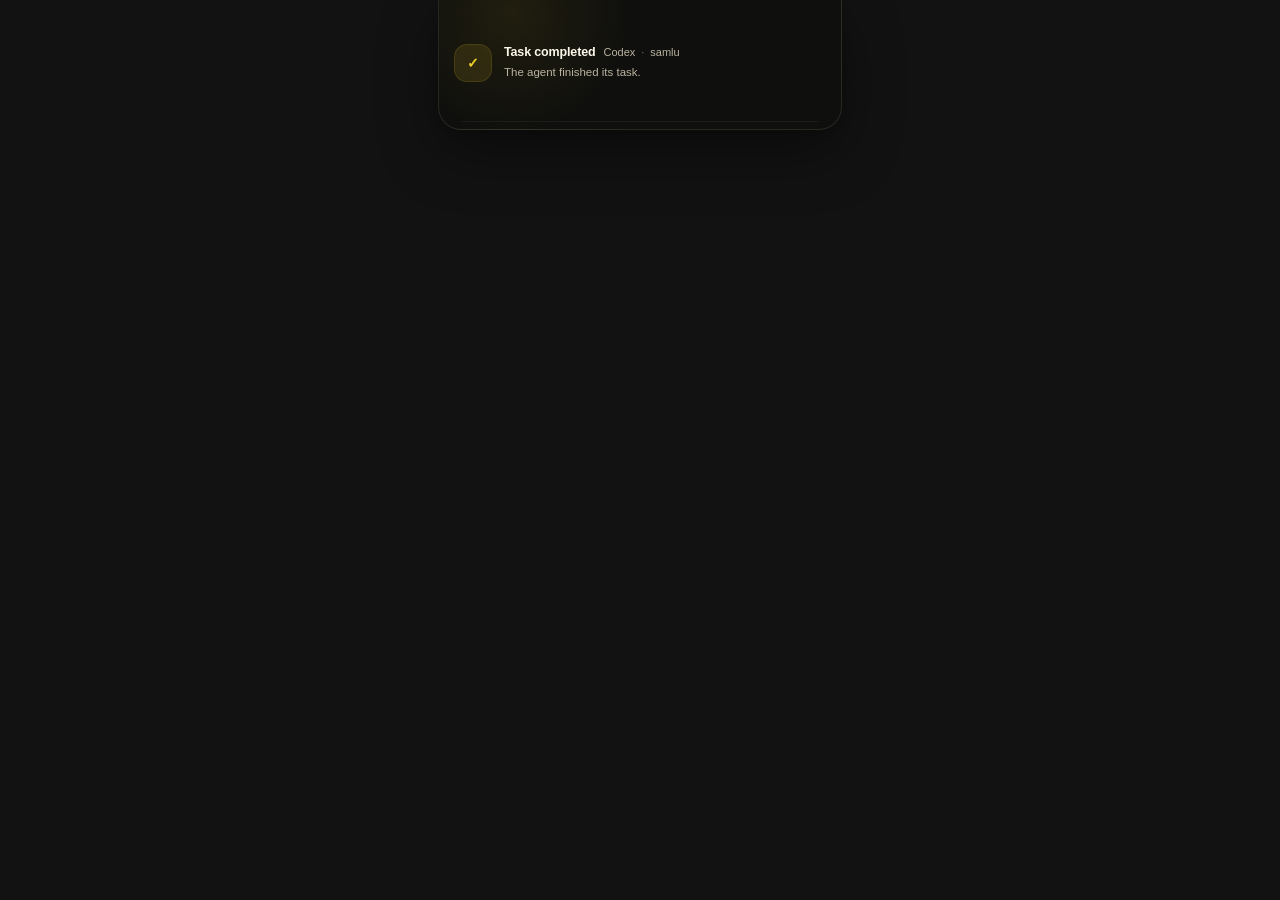
==== public/agent-island/island.html @ c69febaf "Samlu v1 for macOS: voice, launcher, agent presence, and release pipeline Builds out the three surfa" ====
<!doctype html>
<html lang="en">
  <head>
    <meta charset="UTF-8" />
    <meta name="viewport" content="width=device-width, initial-scale=1.0" />
    <meta name="color-scheme" content="dark" />
    <title>Samlu Agent Update</title>
    <link rel="stylesheet" href="../presence.css" />
    <link rel="stylesheet" href="./island.css" />
  </head>
  <body>
    <!-- The stage owns the arrive/leave animation; the island itself owns the
         drag offset, so a gesture never fights an animation for `transform`. -->
    <div class="island-stage" id="stage" data-motion="surface">
      <main class="island" id="island" data-kind="completed" data-notch="false" aria-live="polite">
        <div class="camera-bridge" aria-hidden="true">
          <span class="camera-dot"></span>
        </div>
        <section class="notification" id="notification">
          <div class="agent-mark" aria-hidden="true">
            <span class="completed-symbol">✓</span>
            <span class="input-symbol">···</span>
            <span class="turn-symbol">↗</span>
          </div>
          <div class="notification-copy">
            <div class="meta">
              <strong id="title">Task completed</strong>
              <span id="agent">Codex</span>
              <span class="separator" aria-hidden="true">·</span>
              <span id="project">samlu</span>
            </div>
            <p id="summary">The agent finished its task.</p>
          </div>
          <div class="notification-actions">
            <button id="dismiss" class="icon-button" type="button" aria-label="Dismiss">×</button>
            <button id="open" class="open-button" type="button">View</button>
          </div>
        </section>
        <div class="timeout-track" id="timeout-track" aria-hidden="true"></div>
        <div class="grabber" aria-hidden="true"></div>
      </main>
    </div>
    <script src="./island.js"></script>
  </body>
</html>
---- public/presence.css ----
:root {
  color-scheme: light dark;
  --samlu-font: -apple-system, BlinkMacSystemFont, "SF Pro Text", "Helvetica Neue", sans-serif;
  --samlu-mono: "SFMono-Regular", "SF Mono", Menlo, Monaco, monospace;

  --canvas: #f5f2e8;
  --canvas-deep: #ebe6d7;
  --surface: rgba(255, 253, 246, 0.78);
  --surface-raised: rgba(255, 254, 249, 0.94);
  --surface-solid: #fffdf7;
  --surface-muted: rgba(68, 57, 12, 0.055);
  --sidebar: rgba(239, 234, 218, 0.82);

  --ink: #29250f;
  --ink-secondary: #676044;
  /* Darkened from #8a8265: this lands on small (<=12px) labels and hints,
   * where the old value sat at ~3.4:1 against --canvas. Now ~4.6:1. */
  --ink-muted: #736d55;
  --ink-on-accent: #2b2505;

  --brand: #efd01d;
  --brand-hover: #dfbe09;
  --brand-pressed: #c9a900;
  --brand-soft: rgba(239, 208, 29, 0.18);
  --brand-faint: rgba(239, 208, 29, 0.09);
  --brand-ink: #44390c;

  --line: rgba(68, 57, 12, 0.11);
  --line-strong: rgba(68, 57, 12, 0.19);
  --line-highlight: rgba(255, 255, 255, 0.72);

  --success: #397454;
  --success-soft: rgba(57, 116, 84, 0.12);
  --warning: #9a621b;
  --warning-soft: rgba(154, 98, 27, 0.12);
  --danger: #a94339;
  --danger-soft: rgba(169, 67, 57, 0.12);

  --shadow-float:
    0 1px 0 rgba(255, 255, 255, 0.72) inset,
    0 18px 56px rgba(61, 48, 4, 0.18),
    0 4px 14px rgba(61, 48, 4, 0.08);
  --shadow-panel: 0 16px 42px rgba(61, 48, 4, 0.1);
  --focus-ring: 0 0 0 3px rgba(239, 208, 29, 0.3);

  --radius-xs: 6px;
  --radius-sm: 9px;
  --radius-md: 13px;
  --radius-lg: 18px;
  --radius-float: 22px;

  --ease-out: cubic-bezier(0.16, 1, 0.3, 1);
  --ease-standard: cubic-bezier(0.2, 0, 0, 1);
  /* Exits mirror entrances: --ease-in is --ease-out's inverse control points,
   * so a surface retraces the path it arrived on. */
  --ease-in: cubic-bezier(0.7, 0, 0.84, 0);
  --duration-instant: 90ms;
  --duration-fast: 150ms;
  --duration-state: 220ms;
  /* Leaving is quicker than arriving — you have already read the thing. */
  --duration-exit: 160ms;
}

.samlu-mark-brand {
  fill: #efd01d;
}

.samlu-mark-ink {
  fill: #44390c;
}

/* The dark palette is written twice on purpose: once for the explicit
 * "Dark" preference and once for "System". Plain CSS cannot alias a
 * declaration block across a media query, and there is no build step here,
 * so the two lists below MUST be edited together. The only token that is
 * deliberately absent from the media copy is --ink-on-accent, which holds the
 * same value in both themes. */
:root[data-theme="dark"] {
  color-scheme: dark;
  --canvas: #15140f;
  --canvas-deep: #0e0d0a;
  --surface: rgba(37, 35, 26, 0.82);
  --surface-raised: rgba(43, 41, 31, 0.94);
  --surface-solid: #28261d;
  --surface-muted: rgba(255, 248, 219, 0.055);
  --sidebar: rgba(28, 27, 20, 0.88);

  --ink: #f7f2df;
  --ink-secondary: #c2baa0;
  --ink-muted: #918a73;
  --ink-on-accent: #2b2505;

  --brand: #f1d326;
  --brand-hover: #f6da36;
  --brand-pressed: #d9ba12;
  --brand-soft: rgba(241, 211, 38, 0.17);
  --brand-faint: rgba(241, 211, 38, 0.085);
  --brand-ink: #f1d326;

  --line: rgba(255, 248, 219, 0.09);
  --line-strong: rgba(255, 248, 219, 0.16);
  --line-highlight: rgba(255, 255, 255, 0.09);

  --success: #75b38e;
  --success-soft: rgba(117, 179, 142, 0.13);
  --warning: #d5a45f;
  --warning-soft: rgba(213, 164, 95, 0.13);
  --danger: #df8178;
  --danger-soft: rgba(223, 129, 120, 0.13);

  --shadow-float:
    0 1px 0 rgba(255, 255, 255, 0.08) inset,
    0 22px 64px rgba(0, 0, 0, 0.42),
    0 5px 18px rgba(0, 0, 0, 0.24);
  --shadow-panel: 0 18px 48px rgba(0, 0, 0, 0.24);
  --focus-ring: 0 0 0 3px rgba(241, 211, 38, 0.24);
}

:root[data-theme="dark"] .samlu-mark-ink {
  fill: #f7f2df;
}

@media (prefers-color-scheme: dark) {
  :root:not([data-theme="light"]) {
    color-scheme: dark;
    --canvas: #15140f;
    --canvas-deep: #0e0d0a;
    --surface: rgba(37, 35, 26, 0.82);
    --surface-raised: rgba(43, 41, 31, 0.94);
    --surface-solid: #28261d;
    --surface-muted: rgba(255, 248, 219, 0.055);
    --sidebar: rgba(28, 27, 20, 0.88);
    --ink: #f7f2df;
    --ink-secondary: #c2baa0;
    --ink-muted: #918a73;
    --brand: #f1d326;
    --brand-hover: #f6da36;
    --brand-pressed: #d9ba12;
    --brand-soft: rgba(241, 211, 38, 0.17);
    --brand-faint: rgba(241, 211, 38, 0.085);
    --brand-ink: #f1d326;
    --line: rgba(255, 248, 219, 0.09);
    --line-strong: rgba(255, 248, 219, 0.16);
    --line-highlight: rgba(255, 255, 255, 0.09);
    --success: #75b38e;
    --success-soft: rgba(117, 179, 142, 0.13);
    --warning: #d5a45f;
    --warning-soft: rgba(213, 164, 95, 0.13);
    --danger: #df8178;
    --danger-soft: rgba(223, 129, 120, 0.13);
    --shadow-float:
      0 1px 0 rgba(255, 255, 255, 0.08) inset,
      0 22px 64px rgba(0, 0, 0, 0.42),
      0 5px 18px rgba(0, 0, 0, 0.24);
    --shadow-panel: 0 18px 48px rgba(0, 0, 0, 0.24);
    --focus-ring: 0 0 0 3px rgba(241, 211, 38, 0.24);
  }

  :root:not([data-theme="light"]) .samlu-mark-ink {
    fill: #f7f2df;
  }
}

* {
  box-sizing: border-box;
}

button,
input,
select,
textarea {
  font: inherit;
}

button {
  color: inherit;
}

:focus-visible {
  outline: none;
  box-shadow: var(--focus-ring);
}

/* Shared entrance/exit for every floating surface. Surfaces tag the element
 * that owns the transition with data-motion="surface" and their own CSS
 * defines how it arrives; setting data-leaving="true" plays the exit. Keeping
 * the contract here means the reduced-motion substitution below is written
 * once instead of per window. */
@keyframes samlu-fade-in {
  from { opacity: 0; }
  to { opacity: 1; }
}

@keyframes samlu-fade-out {
  from { opacity: 1; }
  to { opacity: 0; }
}

@media (prefers-reduced-motion: reduce) {
  *,
  *::before,
  *::after {
    scroll-behavior: auto !important;
    animation-duration: 0.01ms !important;
    animation-iteration-count: 1 !important;
    transition-duration: 0.01ms !important;
  }

  /* Reduced motion means gentler, not absent. Surfaces still arrive and
   * leave — as a plain opacity cross-fade with no travel, scale, or looping
   * motion — so they read as entering and exiting rather than blinking in and
   * out of existence. */
  [data-motion="surface"] {
    animation: samlu-fade-in var(--duration-fast) linear both !important;
  }

  [data-motion="surface"][data-leaving="true"] {
    animation: samlu-fade-out var(--duration-exit) linear both !important;
  }
}

@media (prefers-reduced-transparency: reduce) {
  :root {
    --surface: var(--surface-solid);
    --sidebar: var(--surface-solid);
  }
}
---- public/agent-island/island.css ----
:root,
:root[data-theme="light"],
:root[data-theme="dark"] {
  color-scheme: dark;
  --island: rgba(16, 16, 14, 0.97);
  --island-raised: rgba(255, 255, 255, 0.075);
  --island-line: rgba(255, 248, 219, 0.1);
  --island-ink: #fbf7e9;
  --island-secondary: #b9b39f;
  --island-muted: #777363;
  --island-brand: #f1d326;
}

html,
body {
  width: 100%;
  height: 100%;
  margin: 0;
  overflow: hidden;
  background: transparent;
  font-family: var(--samlu-font);
  -webkit-font-smoothing: antialiased;
}

body {
  padding: 0 8px 8px;
}

button {
  border: 0;
  cursor: pointer;
}

/* Arrives out of the top edge and leaves the same way (never sideways, never
 * a plain fade) so the notch stays the place updates come from. */
.island-stage {
  transform-origin: 50% 0;
  animation: descend 180ms var(--ease-out) both;
}

.island-stage[data-leaving="true"] {
  animation: ascend var(--duration-exit) var(--ease-in) both;
}

.island {
  position: relative;
  width: 100%;
  max-width: 404px;
  height: 130px;
  margin: 0 auto;
  color: var(--island-ink);
  background:
    radial-gradient(circle at 18% 10%, rgba(241, 211, 38, 0.08), transparent 34%),
    var(--island);
  border: 1px solid var(--island-line);
  border-top: 0;
  border-radius: 0 0 23px 23px;
  box-shadow:
    0 22px 58px rgba(0, 0, 0, 0.38),
    0 4px 14px rgba(0, 0, 0, 0.2);
  backdrop-filter: blur(28px) saturate(1.18);
  -webkit-backdrop-filter: blur(28px) saturate(1.18);
  cursor: grab;
  /* Owned by the drag gesture only — the stage above owns animation, so the
   * two never contend for this property. */
  transform: translateY(var(--drag-y, 0px));
}

.island[data-dragging="true"] {
  cursor: grabbing;
}

/* Faint handle at the lower edge: the only affordance saying "this can be
 * thrown back up". Fades in with the actions on hover. */
.grabber {
  position: absolute;
  bottom: 4px;
  left: 50%;
  width: 34px;
  height: 3px;
  border-radius: 999px;
  background: rgba(255, 255, 255, 0.16);
  opacity: 0;
  transform: translateX(-50%);
  transition: opacity var(--duration-fast) ease;
}

.island:hover .grabber,
.island[data-dragging="true"] .grabber {
  opacity: 1;
}

/* Only drawn on displays that actually have a camera housing to hang from.
 * Centered on an external monitor it would just be an unexplained black tab. */
.camera-bridge {
  position: absolute;
  top: 0;
  left: 50%;
  display: none;
  width: 154px;
  height: 12px;
  border-radius: 0 0 9px 9px;
  background: #050505;
  transform: translateX(-50%);
}

.island[data-notch="true"] .camera-bridge {
  display: block;
}

.camera-dot {
  position: absolute;
  top: 3px;
  left: 50%;
  width: 5px;
  height: 5px;
  border-radius: 50%;
  background: #0f1414;
  box-shadow: 0 0 0 1px #121919, 0 0 4px rgba(33, 61, 61, 0.55) inset;
  transform: translateX(-50%);
}

.notification {
  height: 126px;
  display: grid;
  grid-template-columns: 38px minmax(0, 1fr) auto;
  align-items: center;
  gap: 12px;
  padding: 15px;
  transition:
    opacity 110ms ease,
    transform 110ms var(--ease-in);
}

/* Only the camera bridge needs the extra top clearance. */
.island[data-notch="true"] .notification {
  padding-top: 21px;
}

/* A second update arriving while the island is still on screen swaps its
 * contents in place. Replaying the descend would mean re-entering something
 * that never left. */
.notification[data-swapping="true"] {
  opacity: 0;
  transform: translateY(-4px);
}

.agent-mark {
  width: 38px;
  height: 38px;
  display: grid;
  place-items: center;
  border: 1px solid rgba(241, 211, 38, 0.12);
  border-radius: 13px;
  color: var(--island-brand);
  background: rgba(241, 211, 38, 0.11);
  font-size: 14px;
  font-weight: 750;
}

.input-symbol,
.turn-symbol {
  display: none;
}

.island[data-kind="needs_input"] .completed-symbol,
.island[data-kind="turn_finished"] .completed-symbol {
  display: none;
}

.island[data-kind="needs_input"] .input-symbol,
.island[data-kind="turn_finished"] .turn-symbol {
  display: inline;
}

.island[data-kind="needs_input"] .agent-mark {
  color: #f0b66e;
  background: rgba(240, 182, 110, 0.12);
  border-color: rgba(240, 182, 110, 0.14);
}

.notification-copy {
  min-width: 0;
}

.meta {
  display: flex;
  align-items: baseline;
  gap: 6px;
  min-width: 0;
}

.meta strong {
  margin-right: 2px;
  font-size: 12.5px;
  font-weight: 650;
  letter-spacing: -0.012em;
  white-space: nowrap;
}

.meta span {
  overflow: hidden;
  color: var(--island-secondary);
  font-size: 11px;
  text-overflow: ellipsis;
  white-space: nowrap;
}

.meta .separator {
  flex: 0 0 auto;
  color: var(--island-muted);
}

.notification-copy p {
  display: -webkit-box;
  max-width: 265px;
  margin: 5px 0 0;
  overflow: hidden;
  color: var(--island-secondary);
  font-size: 11.5px;
  line-height: 1.4;
  -webkit-box-orient: vertical;
  -webkit-line-clamp: 2;
}

.notification-actions {
  display: flex;
  align-items: center;
  gap: 5px;
  opacity: 0;
  transform: translateX(3px);
  transition:
    opacity var(--duration-fast) ease,
    transform var(--duration-fast) var(--ease-out);
}

.island:hover .notification-actions,
.island:focus-within .notification-actions,
.island[data-kind="needs_input"] .notification-actions {
  opacity: 1;
  transform: translateX(0);
}

.icon-button,
.open-button {
  height: 28px;
  border-radius: 9px;
  color: var(--island-secondary);
  background: var(--island-raised);
  font-size: 11.5px;
  font-weight: 600;
  transition:
    background var(--duration-fast) ease,
    color var(--duration-fast) ease,
    transform var(--duration-instant) ease;
}

.icon-button {
  width: 28px;
  font-size: 18px;
  font-weight: 300;
}

.open-button {
  padding: 0 10px;
  color: #2b2505;
  background: var(--island-brand);
}

.icon-button:active,
.open-button:active {
  transform: scale(0.96);
}

.timeout-track {
  position: absolute;
  right: 22px;
  bottom: 7px;
  left: 22px;
  height: 1px;
  overflow: hidden;
  border-radius: 1px;
  background: rgba(255, 255, 255, 0.05);
}

.timeout-track::after {
  content: "";
  display: block;
  width: 100%;
  height: 100%;
  background: rgba(241, 211, 38, 0.42);
  transform-origin: left;
  animation: timeout var(--timeout, 7s) linear both;
  animation-play-state: var(--timeout-play-state, running);
}

.island[data-persistent="true"] .timeout-track {
  display: none;
}

@keyframes descend {
  from {
    opacity: 0;
    transform: translateY(-8px) scale(0.985);
  }
  to {
    opacity: 1;
    transform: translateY(0) scale(1);
  }
}

/* Retraces descend rather than fading out where it stands. */
@keyframes ascend {
  from {
    opacity: 1;
    transform: translateY(0) scale(1);
  }
  to {
    opacity: 0;
    transform: translateY(-14px) scale(0.985);
  }
}

@keyframes timeout {
  to { transform: scaleX(0); }
}

@media (prefers-reduced-transparency: reduce) {
  .island {
    background: #10100e;
    backdrop-filter: none;
    -webkit-backdrop-filter: none;
  }
}

@media (hover: hover) and (pointer: fine) {
  .icon-button:hover {
    color: var(--island-ink);
    background: rgba(255, 255, 255, 0.11);
  }

  .open-button:hover {
    background: #f7db37;
  }
}
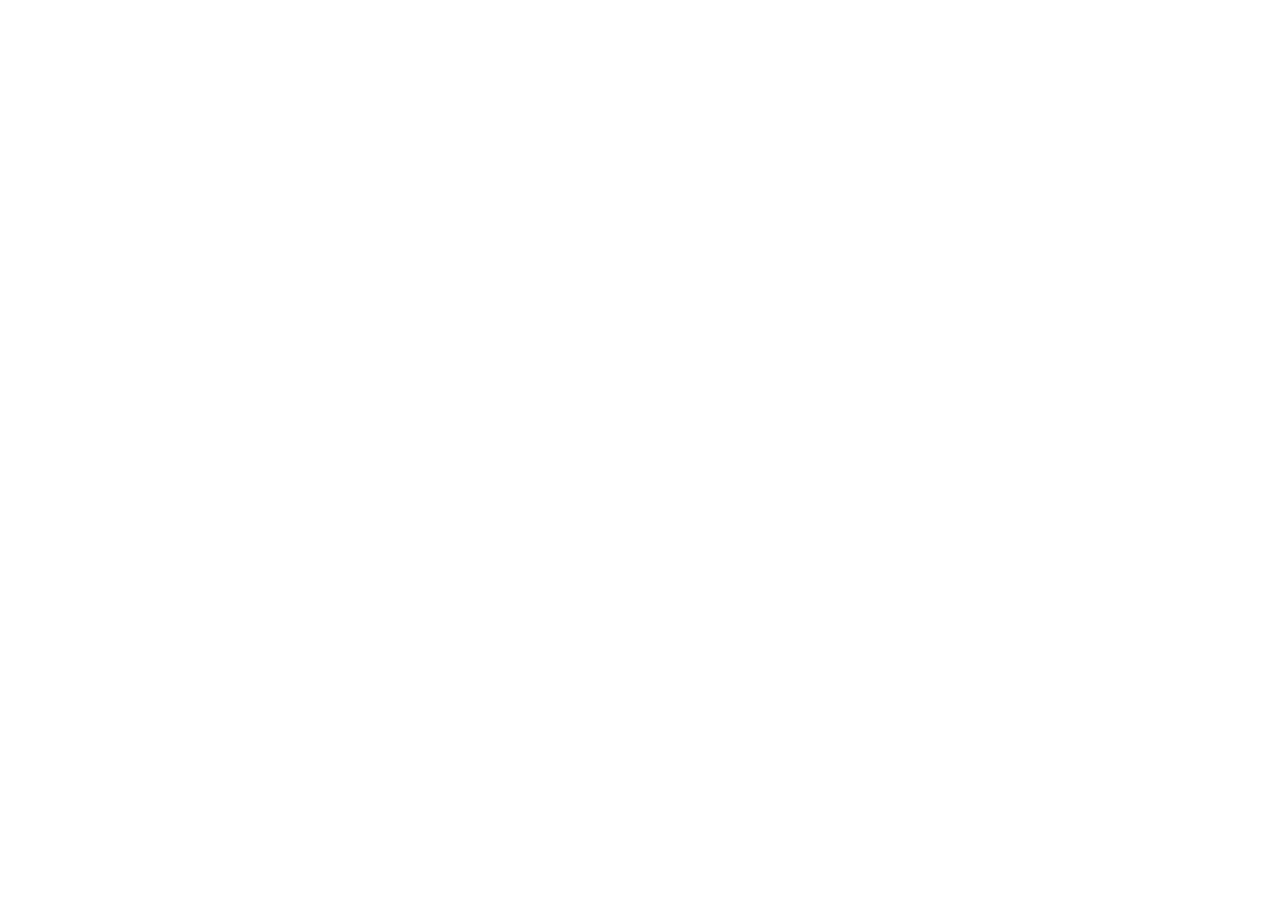
==== commit 9e7cc372: "island: Bloom and Buddy styles, light and dark The Samlu Island gets two playful styles, chosen in S" ====
--- a/public/agent-island/island.html
+++ b/public/agent-island/island.html
@@ -3,27 +3,78 @@
   <head>
     <meta charset="UTF-8" />
     <meta name="viewport" content="width=device-width, initial-scale=1.0" />
-    <meta name="color-scheme" content="dark" />
+    <meta name="color-scheme" content="light dark" />
     <title>Samlu Agent Update</title>
     <link rel="stylesheet" href="../presence.css" />
     <link rel="stylesheet" href="./island.css" />
   </head>
   <body>
     <!-- The stage owns the arrive/leave animation; the island itself owns the
-         drag offset, so a gesture never fights an animation for `transform`. -->
-    <div class="island-stage" id="stage" data-motion="surface">
-      <main class="island" id="island" data-kind="completed" data-notch="false" aria-live="polite">
+         drag offset, so a gesture never fights an animation for `transform`.
+         The body is a separate layer so Bloom can grow it out of the notch
+         without stretching the text. -->
+    <div class="island-stage" id="stage">
+      <main
+        class="island"
+        id="island"
+        data-kind="completed"
+        data-style="bloom"
+        data-notch="false"
+        aria-live="polite"
+      >
+        <div class="island-body" id="island-body" aria-hidden="true"></div>
         <div class="camera-bridge" aria-hidden="true">
           <span class="camera-dot"></span>
         </div>
         <section class="notification" id="notification">
-          <div class="agent-mark" aria-hidden="true">
-            <span class="completed-symbol">✓</span>
-            <span class="input-symbol">···</span>
-            <span class="turn-symbol">↗</span>
+          <div class="agent-slot" id="agent-slot">
+            <!-- Bloom: a glyph tile that pops, with confetti on completion. -->
+            <div class="burst" id="burst" aria-hidden="true">
+              <span class="confetti square"></span><span class="confetti quarter"></span>
+              <span class="confetti dot"></span><span class="confetti square"></span>
+              <span class="confetti quarter"></span><span class="confetti dot"></span>
+              <span class="confetti square"></span><span class="confetti quarter"></span>
+              <span class="confetti dot"></span><span class="confetti square"></span>
+            </div>
+            <div class="agent-mark" id="glyph" aria-hidden="true">
+              <svg class="glyph glyph-check" width="20" height="20" viewBox="0 0 20 20">
+                <path id="check-path" d="M5 10.5l3.2 3.2L15 7" />
+              </svg>
+              <span class="glyph glyph-dots"><i></i><i></i><i></i></span>
+              <svg class="glyph glyph-arrow" id="glyph-arrow" width="20" height="20" viewBox="0 0 20 20">
+                <path d="M6.5 13.5L13.5 6.5M8 6.5h5.5V12" />
+              </svg>
+              <span class="glyph-ring"></span>
+            </div>
+
+            <!-- Buddy: the Samlu mark itself is the character. Its colours are
+                 fixed in every theme. -->
+            <span class="buddy-halo" aria-hidden="true"></span>
+            <span class="buddy-ripple" aria-hidden="true"></span>
+            <span class="buddy-ripple" aria-hidden="true"></span>
+            <div class="buddy-lean" id="buddy-lean">
+              <button class="buddy" id="buddy" type="button" aria-label="Boop Samlu">
+                <svg class="buddy-mark" id="buddy-mark" viewBox="0 0 240 240" aria-hidden="true">
+                  <path id="piece-qa" class="piece samlu-mark-ink" d="M144,0h0v96H48C48,43.02,91.02,0,144,0Z" />
+                  <rect id="piece-sqb" class="piece samlu-mark-brand" x="143.5" y=".5" width="96" height="96" />
+                  <rect id="piece-sqa" class="piece samlu-mark-brand" x="48" y="96" width="96" height="96" />
+                  <path id="piece-qb" class="piece samlu-mark-ink" d="M143,96h96c0,52.98-43.02,96-96,96h0v-96h0Z" />
+                  <rect id="piece-foot" class="piece foot samlu-mark-brand" x="0" y="192.5" width="48.5" height="47.5" />
+                </svg>
+              </button>
+            </div>
+            <span class="spark spark-1" aria-hidden="true">
+              <svg width="11" height="11" viewBox="0 0 12 12"><path d="M6 0L7.3 4.7L12 6L7.3 7.3L6 12L4.7 7.3L0 6L4.7 4.7Z" /></svg>
+            </span>
+            <span class="spark spark-2" aria-hidden="true">
+              <svg width="9" height="9" viewBox="0 0 12 12"><path d="M6 0L7.3 4.7L12 6L7.3 7.3L6 12L4.7 7.3L0 6L4.7 4.7Z" /></svg>
+            </span>
+            <span class="spark spark-3" aria-hidden="true">
+              <svg width="7" height="7" viewBox="0 0 12 12"><path d="M6 0L7.3 4.7L12 6L7.3 7.3L6 12L4.7 7.3L0 6L4.7 4.7Z" /></svg>
+            </span>
           </div>
-          <div class="notification-copy">
-            <div class="meta">
+          <div class="notification-copy" id="copy">
+            <div class="meta" id="meta">
               <strong id="title">Task completed</strong>
               <span id="agent">Codex</span>
               <span class="separator" aria-hidden="true">·</span>
@@ -31,8 +82,10 @@
             </div>
             <p id="summary">The agent finished its task.</p>
           </div>
-          <div class="notification-actions">
-            <button id="dismiss" class="icon-button" type="button" aria-label="Dismiss">×</button>
+          <div class="notification-actions" id="actions">
+            <button id="dismiss" class="icon-button" type="button" aria-label="Dismiss">
+              <svg width="12" height="12" viewBox="0 0 12 12" aria-hidden="true"><path d="M2.5 2.5l7 7M9.5 2.5l-7 7" /></svg>
+            </button>
             <button id="open" class="open-button" type="button">View</button>
           </div>
         </section>
--- a/public/presence.css
+++ b/public/presence.css
@@ -1,6 +1,7 @@
 :root {
   color-scheme: light dark;
   --samlu-font: -apple-system, BlinkMacSystemFont, "SF Pro Text", "Helvetica Neue", sans-serif;
+  --samlu-display: -apple-system, BlinkMacSystemFont, "SF Pro Display", "Helvetica Neue", sans-serif;
   --samlu-mono: "SFMono-Regular", "SF Mono", Menlo, Monaco, monospace;
 
   --canvas: #f5f2e8;
@@ -41,6 +42,8 @@
     0 18px 56px rgba(61, 48, 4, 0.18),
     0 4px 14px rgba(61, 48, 4, 0.08);
   --shadow-panel: 0 16px 42px rgba(61, 48, 4, 0.1);
+  /* Resting cards and the selected segment: a highlight edge, barely lifted. */
+  --shadow-soft: 0 1px 0 rgba(255, 255, 255, 0.7) inset, 0 1px 2px rgba(61, 48, 4, 0.06);
   --focus-ring: 0 0 0 3px rgba(239, 208, 29, 0.3);
 
   --radius-xs: 6px;
@@ -49,11 +52,18 @@
   --radius-lg: 18px;
   --radius-float: 22px;
 
+  /* Entrances and exits both ease out: whatever the direction, the surface
+   * answers on the very first frame and settles at the end. An ease-in exit
+   * spends its opening frames barely moving, which reads as lag. */
   --ease-out: cubic-bezier(0.16, 1, 0.3, 1);
   --ease-standard: cubic-bezier(0.2, 0, 0, 1);
-  /* Exits mirror entrances: --ease-in is --ease-out's inverse control points,
-   * so a surface retraces the path it arrived on. */
-  --ease-in: cubic-bezier(0.7, 0, 0.84, 0);
+  /* Springs, sampled from real spring physics where `linear()` is supported
+   * (see the @supports block below). These are the fallbacks. --ease-spring
+   * (response 0.34s, damping 0.86) is for things arriving; --ease-smooth
+   * (0.26s, 0.92, no visible overshoot) for sizes and positions changing in
+   * place. */
+  --ease-spring: cubic-bezier(0.2, 0.9, 0.25, 1);
+  --ease-smooth: cubic-bezier(0.25, 0.85, 0.25, 1);
   --duration-instant: 90ms;
   --duration-fast: 150ms;
   --duration-state: 220ms;
@@ -61,6 +71,15 @@
   --duration-exit: 160ms;
 }
 
+@supports (transition-timing-function: linear(0, 1)) {
+  :root {
+    --ease-spring: linear(0, 0.0012 0.6%, 0.0103 1.9%, 0.035 3.6%, 0.0798 5.7%, 0.1457 8.1%, 0.2304 10.9%, 0.3288 13.9%, 0.4343 17.2%, 0.5403 20.8%, 0.6406 24.6%, 0.7306 28.7%, 0.8073 33%, 0.8694 37.5%, 0.9172 42.2%, 0.9519 47.1%, 0.9756 52.3%, 0.9906 57.6%, 0.9993 63.1%, 1.0035 68.8%, 1.0049 74.7%, 1.0048 80.8%, 1.004 87%, 1.003 93.4%, 1);
+    --ease-smooth: linear(0, 0.0013 0.8%, 0.0114 2.5%, 0.0382 4.8%, 0.0861 7.6%, 0.1555 10.9%, 0.2429 14.6%, 0.3425 18.6%, 0.4473 23.1%, 0.5507 27.9%, 0.6469 33%, 0.732 38.4%, 0.8038 44.2%, 0.8617 50.2%, 0.9064 56.5%, 0.9395 63.1%, 0.9628 70%, 0.9785 77.1%, 0.9885 84.5%, 0.9946 92.1%, 1);
+  }
+}
+
+/* The mark keeps its own olive and yellow in every theme. It is never
+ * recoloured or inverted for dark surfaces. */
 .samlu-mark-brand {
   fill: #efd01d;
 }
@@ -113,11 +132,8 @@
     0 22px 64px rgba(0, 0, 0, 0.42),
     0 5px 18px rgba(0, 0, 0, 0.24);
   --shadow-panel: 0 18px 48px rgba(0, 0, 0, 0.24);
+  --shadow-soft: 0 1px 0 rgba(255, 255, 255, 0.05) inset, 0 1px 2px rgba(0, 0, 0, 0.3);
   --focus-ring: 0 0 0 3px rgba(241, 211, 38, 0.24);
-}
-
-:root[data-theme="dark"] .samlu-mark-ink {
-  fill: #f7f2df;
 }
 
 @media (prefers-color-scheme: dark) {
@@ -153,11 +169,8 @@
       0 22px 64px rgba(0, 0, 0, 0.42),
       0 5px 18px rgba(0, 0, 0, 0.24);
     --shadow-panel: 0 18px 48px rgba(0, 0, 0, 0.24);
+    --shadow-soft: 0 1px 0 rgba(255, 255, 255, 0.05) inset, 0 1px 2px rgba(0, 0, 0, 0.3);
     --focus-ring: 0 0 0 3px rgba(241, 211, 38, 0.24);
-  }
-
-  :root:not([data-theme="light"]) .samlu-mark-ink {
-    fill: #f7f2df;
   }
 }
 
@@ -196,6 +209,311 @@
   to { opacity: 0; }
 }
 
+/* --------------------------------------------------------- breath bead
+ * Samlu's one bit of character on presence surfaces: a yellow bead with a
+ * halo that breathes outward. The voice capsule, the console's listening
+ * status and its capsule illustration all use this, so it reads as the same
+ * thing wherever it appears. Set --bead-size to scale it. */
+.samlu-bead {
+  --bead-size: 9px;
+  position: relative;
+  width: calc(var(--bead-size) + 5px);
+  height: calc(var(--bead-size) + 5px);
+  flex: 0 0 auto;
+  display: grid;
+  place-items: center;
+}
+
+.samlu-bead::before,
+.samlu-bead::after {
+  content: "";
+  grid-area: 1 / 1;
+  width: var(--bead-size);
+  height: var(--bead-size);
+  border-radius: 50%;
+  background: var(--brand);
+}
+
+.samlu-bead::before {
+  animation: samlu-halo 1.8s var(--ease-out) infinite;
+}
+
+.samlu-bead::after {
+  box-shadow: 0 0 0 1px var(--brand-pressed) inset;
+}
+
+/* Resting rather than listening: no halo, a slow breath instead. */
+.samlu-bead[data-resting="true"]::before {
+  animation: none;
+  opacity: 0;
+}
+
+.samlu-bead[data-resting="true"]::after {
+  animation: samlu-breathe 1.6s ease-in-out infinite;
+}
+
+@keyframes samlu-halo {
+  0% { transform: scale(1); opacity: 0.5; }
+  70%, 100% { transform: scale(2.3); opacity: 0; }
+}
+
+@keyframes samlu-breathe {
+  0%, 100% { transform: scale(1); }
+  50% { transform: scale(0.82); }
+}
+
+/* Keycap: shortcuts in the console, the preview footer and onboarding. */
+.samlu-kbd {
+  min-width: 22px;
+  height: 22px;
+  padding: 0 6px;
+  display: inline-grid;
+  place-items: center;
+  border: 1px solid var(--line-strong);
+  border-radius: 6px;
+  background: var(--surface-solid);
+  box-shadow: 0 1px 0 var(--line-strong);
+  color: var(--ink);
+  font: 500 11.5px/1 var(--samlu-font);
+}
+
+/* ------------------------------------------------------------ dropdowns
+ * Drawn by samlu-select.js over every <select>. The native element stays for
+ * its value and events but is never shown. */
+.samlu-native {
+  position: absolute !important;
+  width: 1px !important;
+  height: 1px !important;
+  margin: -1px !important;
+  padding: 0 !important;
+  overflow: hidden !important;
+  clip: rect(0 0 0 0) !important;
+  border: 0 !important;
+  opacity: 0 !important;
+  pointer-events: none !important;
+}
+
+.samlu-select {
+  min-width: 9.5rem;
+  height: 34px;
+  padding: 0 10px 0 13px;
+  display: inline-flex;
+  align-items: center;
+  justify-content: space-between;
+  gap: 10px;
+  border: 1px solid var(--line-strong);
+  border-radius: 999px;
+  color: var(--ink);
+  background: var(--surface-solid);
+  box-shadow: var(--shadow-soft);
+  font: 500 12.5px/1 var(--samlu-font);
+  text-align: left;
+  cursor: pointer;
+  transition:
+    border-color var(--duration-fast) ease,
+    background var(--duration-fast) ease,
+    box-shadow var(--duration-fast) ease,
+    transform var(--duration-instant) ease;
+}
+
+.samlu-select-value {
+  min-width: 0;
+  overflow: hidden;
+  text-overflow: ellipsis;
+  white-space: nowrap;
+}
+
+.samlu-select svg {
+  width: 12px;
+  height: 12px;
+  flex: 0 0 auto;
+  fill: none;
+  stroke: var(--ink-secondary);
+  stroke-width: 1.6;
+  stroke-linecap: round;
+  stroke-linejoin: round;
+}
+
+.samlu-select[data-open="true"] {
+  border-color: var(--brand);
+  box-shadow: var(--focus-ring);
+}
+
+.samlu-select:active {
+  transform: scale(0.98);
+}
+
+.samlu-select:disabled {
+  opacity: 0.55;
+  cursor: default;
+}
+
+.samlu-select-menu {
+  position: fixed;
+  z-index: 50;
+  max-width: min(360px, calc(100vw - 16px));
+  padding: 5px;
+  overflow-y: auto;
+  border: 1px solid var(--line);
+  border-radius: 14px;
+  background: var(--surface-raised);
+  box-shadow: var(--shadow-float);
+  backdrop-filter: blur(24px) saturate(1.2);
+  -webkit-backdrop-filter: blur(24px) saturate(1.2);
+  outline: none;
+  transform-origin: top center;
+  animation: samlu-menu-in var(--duration-fast) var(--ease-out) both;
+}
+
+.samlu-select-menu[data-side="top"] {
+  transform-origin: bottom center;
+}
+
+.samlu-select-menu[data-leaving="true"] {
+  animation: samlu-menu-out 120ms var(--ease-out) both;
+}
+
+.samlu-select-heading {
+  padding: 9px 10px 4px 32px;
+  color: var(--ink-muted);
+  font-size: 11px;
+  font-weight: 600;
+}
+
+.samlu-select-option {
+  min-height: 32px;
+  padding: 0 12px 0 8px;
+  display: flex;
+  align-items: center;
+  gap: 6px;
+  border-radius: 9px;
+  color: var(--ink);
+  font-size: 12.5px;
+  white-space: nowrap;
+  cursor: default;
+}
+
+.samlu-select-option[data-active="true"] {
+  background: var(--surface-muted);
+}
+
+.samlu-select-option[aria-selected="true"] {
+  font-weight: 600;
+}
+
+.samlu-select-option[aria-disabled="true"] {
+  color: var(--ink-muted);
+}
+
+.samlu-select-check {
+  width: 18px;
+  display: grid;
+  place-items: center;
+  color: var(--brand-ink);
+  opacity: 0;
+}
+
+.samlu-select-check svg {
+  width: 12px;
+  height: 12px;
+  fill: none;
+  stroke: currentColor;
+  stroke-width: 1.8;
+  stroke-linecap: round;
+  stroke-linejoin: round;
+}
+
+.samlu-select-option[aria-selected="true"] .samlu-select-check {
+  opacity: 1;
+}
+
+@keyframes samlu-menu-in {
+  from { opacity: 0; transform: translateY(-4px) scale(0.98); }
+  to { opacity: 1; transform: translateY(0) scale(1); }
+}
+
+@keyframes samlu-menu-out {
+  from { opacity: 1; }
+  to { opacity: 0; }
+}
+
+/* Segmented: a short set of choices shown all at once. The selected segment
+ * is marked by one thumb that slides between choices on a spring. */
+.samlu-segmented {
+  position: relative;
+  display: inline-flex;
+  padding: 3px;
+  gap: 2px;
+  border: 1px solid var(--line);
+  border-radius: 11px;
+  background: var(--surface-muted);
+  isolation: isolate;
+}
+
+.samlu-segmented-thumb {
+  position: absolute;
+  top: 3px;
+  bottom: 3px;
+  left: 0;
+  z-index: -1;
+  width: 0;
+  border-radius: 8px;
+  background: var(--surface-solid);
+  box-shadow: var(--shadow-soft);
+  pointer-events: none;
+  transition:
+    transform 260ms var(--ease-smooth),
+    width 260ms var(--ease-smooth),
+    opacity var(--duration-fast) ease;
+}
+
+.samlu-segmented button {
+  min-height: 28px;
+  padding: 0 12px;
+  flex: 1 1 auto;
+  border: 0;
+  border-radius: 8px;
+  color: var(--ink-secondary);
+  background: transparent;
+  font: 600 12px/1 var(--samlu-font);
+  white-space: nowrap;
+  cursor: pointer;
+  transition:
+    color var(--duration-fast) ease,
+    transform 160ms var(--ease-out);
+}
+
+.samlu-segmented button[aria-checked="true"] {
+  color: var(--ink);
+}
+
+.samlu-segmented button:active:not(:disabled) {
+  transform: scale(0.96);
+}
+
+.samlu-segmented button:disabled {
+  opacity: 0.5;
+  cursor: default;
+}
+
+@media (hover: hover) and (pointer: fine) {
+  .samlu-select:hover {
+    border-color: var(--brand);
+  }
+
+  .samlu-segmented button:not([aria-checked="true"]):not(:disabled):hover {
+    color: var(--ink);
+  }
+}
+
+@media (prefers-reduced-transparency: reduce) {
+  .samlu-select-menu {
+    background: var(--surface-solid);
+    backdrop-filter: none;
+    -webkit-backdrop-filter: none;
+  }
+}
+
 @media (prefers-reduced-motion: reduce) {
   *,
   *::before,
--- a/public/agent-island/island.css
+++ b/public/agent-island/island.css
@@ -1,14 +1,123 @@
-:root,
-:root[data-theme="light"],
-:root[data-theme="dark"] {
-  color-scheme: dark;
+/* The island follows Samlu's appearance. Dark is the default; the light
+ * palette is written twice on purpose, once for the explicit "Light"
+ * preference and once for "System" on a light Mac. Plain CSS cannot alias a
+ * declaration block across a media query, so the two lists below MUST be
+ * edited together. */
+:root {
+  color-scheme: light dark;
   --island: rgba(16, 16, 14, 0.97);
   --island-raised: rgba(255, 255, 255, 0.075);
+  --island-raised-hover: rgba(255, 255, 255, 0.11);
   --island-line: rgba(255, 248, 219, 0.1);
   --island-ink: #fbf7e9;
   --island-secondary: #b9b39f;
   --island-muted: #777363;
   --island-brand: #f1d326;
+  --island-brand-hover: #f7db37;
+  --island-on-brand: #2b2505;
+  --island-glyph: #f1d326;
+  --island-glyph-bg: rgba(241, 211, 38, 0.11);
+  --island-glyph-line: rgba(241, 211, 38, 0.15);
+  --island-warn: #f0b66e;
+  --island-warn-bg: rgba(240, 182, 110, 0.12);
+  --island-warn-line: rgba(240, 182, 110, 0.2);
+  /* Buddy's mark has no tile of its own, so its glow is a little stronger:
+   * it is what lets the olive half of the mark read on near-black. */
+  --island-glow: rgba(241, 211, 38, 0.09);
+  --island-glow-buddy: rgba(241, 211, 38, 0.16);
+  --island-glow-warn: rgba(240, 182, 110, 0.14);
+  --island-shadow: 0 22px 58px rgba(0, 0, 0, 0.38), 0 4px 14px rgba(0, 0, 0, 0.2);
+  --island-track: rgba(255, 255, 255, 0.05);
+  --island-track-fill: rgba(241, 211, 38, 0.5);
+  --island-grabber: rgba(255, 255, 255, 0.18);
+  --island-confetti-1: #f1d326;
+  --island-confetti-2: #f7e7a1;
+  --island-confetti-3: #fbf7e9;
+  --island-spark: #f1d326;
+
+  /* A pool of light behind Buddy's mark; see .buddy::before. */
+  --island-mark-pool: rgba(251, 246, 228, 0.62);
+  --island-mark-pool-edge: rgba(251, 246, 228, 0.2);
+
+  /* A spring with a visible overshoot, for small playful things only. */
+  --ease-pop: cubic-bezier(0.34, 1.56, 0.64, 1);
+  --ease-strong-out: cubic-bezier(0.23, 1, 0.32, 1);
+}
+
+@supports (transition-timing-function: linear(0, 1)) {
+  :root {
+    --ease-pop: linear(0, 0.0479, 0.1651, 0.3204, 0.4887, 0.6559, 0.7995, 0.9175, 1.0072, 1.0692, 1.1065, 1.1232, 1.124, 1.1133, 1.0959, 1.0753, 1.0543, 1.0349, 1.0182, 1.005, 0.9953, 0.9888, 0.9854, 0.9843, 0.9849, 0.9867, 0.9891, 0.9917, 0.9943, 0.9967, 0.9985, 1, 1);
+  }
+}
+
+:root[data-theme="light"] {
+  color-scheme: light;
+  --island: rgba(255, 253, 247, 0.94);
+  --island-raised: rgba(68, 57, 12, 0.06);
+  --island-raised-hover: rgba(68, 57, 12, 0.11);
+  --island-line: rgba(68, 57, 12, 0.1);
+  --island-ink: #29250f;
+  --island-secondary: #676044;
+  --island-muted: #a39c80;
+  --island-brand: #efd01d;
+  --island-brand-hover: #dfbe09;
+  --island-glyph: #44390c;
+  --island-glyph-bg: rgba(239, 208, 29, 0.26);
+  --island-glyph-line: rgba(201, 169, 0, 0.32);
+  --island-warn: #9a621b;
+  --island-warn-bg: rgba(154, 98, 27, 0.12);
+  --island-warn-line: rgba(154, 98, 27, 0.24);
+  --island-glow: rgba(239, 208, 29, 0.18);
+  --island-glow-buddy: rgba(239, 208, 29, 0.2);
+  --island-glow-warn: rgba(154, 98, 27, 0.1);
+  --island-shadow: inset 0 -1px 0 rgba(255, 255, 255, 0.7), 0 18px 48px rgba(61, 48, 4, 0.18), 0 4px 14px rgba(61, 48, 4, 0.08);
+  --island-track: rgba(68, 57, 12, 0.07);
+  --island-track-fill: rgba(201, 169, 0, 0.8);
+  --island-grabber: rgba(68, 57, 12, 0.22);
+  --island-confetti-1: #efd01d;
+  --island-confetti-2: #44390c;
+  --island-confetti-3: #c9a900;
+  --island-spark: #c9a900;
+  --island-mark-pool: transparent;
+  --island-mark-pool-edge: transparent;
+}
+
+:root[data-theme="dark"] {
+  color-scheme: dark;
+}
+
+@media (prefers-color-scheme: light) {
+  :root:not([data-theme="dark"]) {
+    color-scheme: light;
+    --island: rgba(255, 253, 247, 0.94);
+    --island-raised: rgba(68, 57, 12, 0.06);
+    --island-raised-hover: rgba(68, 57, 12, 0.11);
+    --island-line: rgba(68, 57, 12, 0.1);
+    --island-ink: #29250f;
+    --island-secondary: #676044;
+    --island-muted: #a39c80;
+    --island-brand: #efd01d;
+    --island-brand-hover: #dfbe09;
+    --island-glyph: #44390c;
+    --island-glyph-bg: rgba(239, 208, 29, 0.26);
+    --island-glyph-line: rgba(201, 169, 0, 0.32);
+    --island-warn: #9a621b;
+    --island-warn-bg: rgba(154, 98, 27, 0.12);
+    --island-warn-line: rgba(154, 98, 27, 0.24);
+    --island-glow: rgba(239, 208, 29, 0.18);
+    --island-glow-buddy: rgba(239, 208, 29, 0.2);
+    --island-glow-warn: rgba(154, 98, 27, 0.1);
+    --island-shadow: inset 0 -1px 0 rgba(255, 255, 255, 0.7), 0 18px 48px rgba(61, 48, 4, 0.18), 0 4px 14px rgba(61, 48, 4, 0.08);
+    --island-track: rgba(68, 57, 12, 0.07);
+    --island-track-fill: rgba(201, 169, 0, 0.8);
+    --island-grabber: rgba(68, 57, 12, 0.22);
+    --island-confetti-1: #efd01d;
+    --island-confetti-2: #44390c;
+    --island-confetti-3: #c9a900;
+    --island-spark: #c9a900;
+    --island-mark-pool: transparent;
+    --island-mark-pool-edge: transparent;
+  }
 }
 
 html,
@@ -29,17 +138,18 @@
 button {
   border: 0;
   cursor: pointer;
-}
-
-/* Arrives out of the top edge and leaves the same way (never sideways, never
- * a plain fade) so the notch stays the place updates come from. */
+  font: inherit;
+}
+
+/* Arrivals and exits are played from island.js so each style can have its
+ * own; the stage only needs to stay invisible until the first one, so the
+ * placeholder copy never flashes when the window first appears. */
 .island-stage {
   transform-origin: 50% 0;
-  animation: descend 180ms var(--ease-out) both;
-}
-
-.island-stage[data-leaving="true"] {
-  animation: ascend var(--duration-exit) var(--ease-in) both;
+}
+
+.island-stage:not([data-ready]) {
+  opacity: 0;
 }
 
 .island {
@@ -49,37 +159,65 @@
   height: 130px;
   margin: 0 auto;
   color: var(--island-ink);
-  background:
-    radial-gradient(circle at 18% 10%, rgba(241, 211, 38, 0.08), transparent 34%),
-    var(--island);
+  cursor: grab;
+  touch-action: none;
+  user-select: none;
+  -webkit-user-select: none;
+  transform-origin: 50% 0;
+  /* Owned by the drag gesture only — the stage above owns animation, so the
+   * two never contend for this property. Bloom also narrows the island
+   * toward the notch as it is thrown back up. */
+  transform: translateY(var(--drag-y, 0px)) scaleX(var(--drag-squeeze, 1));
+}
+
+.island[data-dragging="true"] {
+  cursor: grabbing;
+}
+
+.island-body {
+  position: absolute;
+  top: 0;
+  right: 0;
+  bottom: 0;
+  left: 0;
   border: 1px solid var(--island-line);
   border-top: 0;
   border-radius: 0 0 23px 23px;
-  box-shadow:
-    0 22px 58px rgba(0, 0, 0, 0.38),
-    0 4px 14px rgba(0, 0, 0, 0.2);
+  background:
+    radial-gradient(circle at 18% 10%, var(--island-glow), transparent 36%),
+    var(--island);
+  box-shadow: var(--island-shadow);
   backdrop-filter: blur(28px) saturate(1.18);
   -webkit-backdrop-filter: blur(28px) saturate(1.18);
-  cursor: grab;
-  /* Owned by the drag gesture only — the stage above owns animation, so the
-   * two never contend for this property. */
-  transform: translateY(var(--drag-y, 0px));
-}
-
-.island[data-dragging="true"] {
-  cursor: grabbing;
+  transform-origin: 50% 0;
+}
+
+.island[data-style="bloom"] .island-body {
+  border-radius: 0 0 26px 26px;
+}
+
+.island[data-style="buddy"] .island-body {
+  background:
+    radial-gradient(circle at 12% 58%, var(--island-glow-buddy), transparent 38%),
+    var(--island);
+}
+
+.island[data-kind="needs_input"] .island-body {
+  background:
+    radial-gradient(circle at 11% 56%, var(--island-glow-warn), transparent 41%),
+    var(--island);
 }
 
 /* Faint handle at the lower edge: the only affordance saying "this can be
  * thrown back up". Fades in with the actions on hover. */
 .grabber {
   position: absolute;
-  bottom: 4px;
+  bottom: 3px;
   left: 50%;
   width: 34px;
   height: 3px;
   border-radius: 999px;
-  background: rgba(255, 255, 255, 0.16);
+  background: var(--island-grabber);
   opacity: 0;
   transform: translateX(-50%);
   transition: opacity var(--duration-fast) ease;
@@ -91,7 +229,8 @@
 }
 
 /* Only drawn on displays that actually have a camera housing to hang from.
- * Centered on an external monitor it would just be an unexplained black tab. */
+ * Centered on an external monitor it would just be an unexplained black tab.
+ * It is hardware-coloured, so it stays black in the light theme too. */
 .camera-bridge {
   position: absolute;
   top: 0;
@@ -121,63 +260,306 @@
 }
 
 .notification {
-  height: 126px;
+  position: relative;
+  height: 130px;
+  box-sizing: border-box;
   display: grid;
   grid-template-columns: 38px minmax(0, 1fr) auto;
   align-items: center;
   gap: 12px;
-  padding: 15px;
-  transition:
-    opacity 110ms ease,
-    transform 110ms var(--ease-in);
+  padding: 15px 16px;
+}
+
+.island[data-style="buddy"] .notification {
+  grid-template-columns: 44px minmax(0, 1fr) auto;
+  padding-left: 14px;
 }
 
 /* Only the camera bridge needs the extra top clearance. */
 .island[data-notch="true"] .notification {
-  padding-top: 21px;
-}
-
-/* A second update arriving while the island is still on screen swaps its
- * contents in place. Replaying the descend would mean re-entering something
- * that never left. */
-.notification[data-swapping="true"] {
-  opacity: 0;
-  transform: translateY(-4px);
-}
-
-.agent-mark {
+  padding-top: 24px;
+}
+
+.agent-slot {
+  position: relative;
   width: 38px;
   height: 38px;
   display: grid;
   place-items: center;
-  border: 1px solid rgba(241, 211, 38, 0.12);
+}
+
+.island[data-style="buddy"] .agent-slot {
+  width: 44px;
+  height: 44px;
+}
+
+/* ---------------------------------------------------------------- bloom */
+
+.agent-mark {
+  position: relative;
+  z-index: 1;
+  width: 38px;
+  height: 38px;
+  box-sizing: border-box;
+  display: grid;
+  place-items: center;
+  border: 1px solid var(--island-glyph-line);
   border-radius: 13px;
-  color: var(--island-brand);
-  background: rgba(241, 211, 38, 0.11);
-  font-size: 14px;
-  font-weight: 750;
-}
-
-.input-symbol,
-.turn-symbol {
+  color: var(--island-glyph);
+  background: var(--island-glyph-bg);
+  transition: transform 320ms var(--ease-pop);
+}
+
+.island[data-kind="needs_input"] .agent-mark {
+  color: var(--island-warn);
+  background: var(--island-warn-bg);
+  border-color: var(--island-warn-line);
+}
+
+.glyph {
+  grid-area: 1 / 1;
   display: none;
 }
 
-.island[data-kind="needs_input"] .completed-symbol,
-.island[data-kind="turn_finished"] .completed-symbol {
+.glyph path {
+  fill: none;
+  stroke: currentColor;
+  stroke-width: 2.2;
+  stroke-linecap: round;
+  stroke-linejoin: round;
+}
+
+.glyph-check path {
+  stroke-dasharray: 20;
+  stroke-dashoffset: 0;
+}
+
+.island[data-kind="completed"] .glyph-check,
+.island[data-kind="turn_finished"] .glyph-arrow {
+  display: block;
+}
+
+.island[data-kind="needs_input"] .glyph-dots {
+  display: flex;
+}
+
+.glyph-dots {
+  align-items: center;
+  gap: 3px;
+}
+
+.glyph-dots i {
+  width: 4px;
+  height: 4px;
+  border-radius: 50%;
+  background: currentColor;
+  animation: typing 1.3s ease-in-out infinite;
+}
+
+.glyph-dots i:nth-child(2) {
+  animation-delay: 0.15s;
+}
+
+.glyph-dots i:nth-child(3) {
+  animation-delay: 0.3s;
+}
+
+/* Waiting can stay on screen for minutes, so its loop is a slow halo rather
+ * than anything that bounces. */
+.glyph-ring {
+  position: absolute;
+  top: -1px;
+  right: -1px;
+  bottom: -1px;
+  left: -1px;
+  border: 1.5px solid var(--island-warn);
+  border-radius: 13px;
+  opacity: 0;
+  pointer-events: none;
+}
+
+.island[data-kind="needs_input"] .glyph-ring {
+  animation: halo 2.4s var(--ease-strong-out) infinite;
+}
+
+.burst {
+  position: absolute;
+  top: 50%;
+  left: 50%;
+  width: 0;
+  height: 0;
+  pointer-events: none;
+}
+
+.confetti {
+  position: absolute;
+  opacity: 0;
+}
+
+.confetti.square {
+  top: -3px;
+  left: -3px;
+  width: 6px;
+  height: 6px;
+  border-radius: 1px;
+  background: var(--island-confetti-1);
+}
+
+.confetti.quarter {
+  top: -4px;
+  left: -4px;
+  width: 8px;
+  height: 8px;
+  border-radius: 8px 0 0 0;
+  background: var(--island-confetti-2);
+}
+
+.confetti.dot {
+  top: -2px;
+  left: -2px;
+  width: 4px;
+  height: 4px;
+  border-radius: 50%;
+  background: var(--island-confetti-3);
+}
+
+/* ---------------------------------------------------------------- buddy */
+
+.buddy-lean,
+.buddy-halo,
+.buddy-ripple,
+.spark {
   display: none;
 }
 
-.island[data-kind="needs_input"] .input-symbol,
-.island[data-kind="turn_finished"] .turn-symbol {
-  display: inline;
-}
-
-.island[data-kind="needs_input"] .agent-mark {
-  color: #f0b66e;
-  background: rgba(240, 182, 110, 0.12);
-  border-color: rgba(240, 182, 110, 0.14);
-}
+.island[data-style="buddy"] .agent-mark,
+.island[data-style="buddy"] .burst {
+  display: none;
+}
+
+.island[data-style="buddy"] .buddy-lean {
+  position: relative;
+  display: grid;
+  place-items: center;
+}
+
+.island[data-style="buddy"] .buddy-halo,
+.island[data-style="buddy"] .buddy-ripple,
+.island[data-style="buddy"] .spark {
+  display: block;
+}
+
+.buddy {
+  position: relative;
+  width: 40px;
+  height: 40px;
+  padding: 0;
+  display: grid;
+  place-items: center;
+  border-radius: 50%;
+  background: transparent;
+  transition: transform 140ms var(--ease-strong-out);
+}
+
+/* The mark is never recoloured, and its olive half all but disappears on the
+ * near-black island. A soft, edgeless pool of light behind it (not a tile)
+ * gives the olive something to sit on. Light theme needs none. */
+.buddy::before {
+  content: "";
+  position: absolute;
+  top: -8px;
+  right: -8px;
+  bottom: -8px;
+  left: -8px;
+  border-radius: 50%;
+  background: radial-gradient(
+    circle,
+    var(--island-mark-pool) 0%,
+    var(--island-mark-pool-edge) 46%,
+    transparent 70%
+  );
+  pointer-events: none;
+}
+
+.buddy-mark {
+  position: relative;
+}
+
+.buddy:active {
+  transform: scale(0.93);
+}
+
+.buddy:focus-visible {
+  outline: 2px solid var(--island-brand);
+  outline-offset: 2px;
+}
+
+.buddy-mark {
+  display: block;
+  width: 30px;
+  height: 30px;
+  overflow: visible;
+}
+
+.piece {
+  transform-box: fill-box;
+  transform-origin: center;
+}
+
+.piece.foot {
+  transform-origin: 50% 100%;
+}
+
+/* While it waits, only the small square moves: two taps, then a rest. */
+.island[data-style="buddy"][data-kind="needs_input"] .piece.foot {
+  animation: tap 2.6s ease-in-out infinite;
+}
+
+.buddy-halo,
+.buddy-ripple {
+  position: absolute;
+  top: 50%;
+  left: 50%;
+  width: 40px;
+  height: 40px;
+  margin: -20px 0 0 -20px;
+  box-sizing: border-box;
+  border: 1.5px solid var(--island-warn);
+  border-radius: 50%;
+  opacity: 0;
+  pointer-events: none;
+}
+
+.island[data-style="buddy"][data-kind="needs_input"] .buddy-halo {
+  animation: halo 2.6s var(--ease-strong-out) infinite;
+}
+
+.spark {
+  position: absolute;
+  opacity: 0;
+  pointer-events: none;
+}
+
+.spark path {
+  fill: var(--island-spark);
+}
+
+.spark-1 {
+  top: -5px;
+  left: -6px;
+}
+
+.spark-2 {
+  top: -8px;
+  left: 36px;
+}
+
+.spark-3 {
+  top: 26px;
+  left: 41px;
+}
+
+/* ----------------------------------------------------------------- copy */
 
 .notification-copy {
   min-width: 0;
@@ -213,7 +595,7 @@
 
 .notification-copy p {
   display: -webkit-box;
-  max-width: 265px;
+  max-width: 262px;
   margin: 5px 0 0;
   overflow: hidden;
   color: var(--island-secondary);
@@ -223,64 +605,81 @@
   -webkit-line-clamp: 2;
 }
 
+/* -------------------------------------------------------------- actions */
+
 .notification-actions {
   display: flex;
   align-items: center;
   gap: 5px;
+}
+
+.notification-actions button {
   opacity: 0;
-  transform: translateX(3px);
+  transform: translateX(4px);
   transition:
     opacity var(--duration-fast) ease,
-    transform var(--duration-fast) var(--ease-out);
-}
-
-.island:hover .notification-actions,
-.island:focus-within .notification-actions,
-.island[data-kind="needs_input"] .notification-actions {
+    transform 260ms var(--ease-strong-out),
+    background var(--duration-fast) ease,
+    color var(--duration-fast) ease;
+}
+
+.notification-actions button:nth-child(2) {
+  transition-delay: 40ms, 40ms, 0ms, 0ms;
+}
+
+.island:hover .notification-actions button,
+.island:focus-within .notification-actions button,
+.island[data-kind="needs_input"] .notification-actions button {
   opacity: 1;
-  transform: translateX(0);
+  transform: none;
 }
 
 .icon-button,
 .open-button {
   height: 28px;
   border-radius: 9px;
+  font-size: 11.5px;
+  font-weight: 600;
+}
+
+.icon-button {
+  width: 28px;
+  display: grid;
+  place-items: center;
   color: var(--island-secondary);
   background: var(--island-raised);
-  font-size: 11.5px;
-  font-weight: 600;
-  transition:
-    background var(--duration-fast) ease,
-    color var(--duration-fast) ease,
-    transform var(--duration-instant) ease;
-}
-
-.icon-button {
-  width: 28px;
-  font-size: 18px;
-  font-weight: 300;
+}
+
+.icon-button path {
+  fill: none;
+  stroke: currentColor;
+  stroke-width: 1.6;
+  stroke-linecap: round;
 }
 
 .open-button {
-  padding: 0 10px;
-  color: #2b2505;
+  padding: 0 11px;
+  color: var(--island-on-brand);
   background: var(--island-brand);
 }
 
-.icon-button:active,
-.open-button:active {
+.island .notification-actions .icon-button:active,
+.island .notification-actions .open-button:active {
   transform: scale(0.96);
-}
+  transition-duration: var(--duration-instant);
+}
+
+/* ------------------------------------------------------------- lifetime */
 
 .timeout-track {
   position: absolute;
-  right: 22px;
+  right: 24px;
   bottom: 7px;
-  left: 22px;
-  height: 1px;
+  left: 24px;
+  height: 1.5px;
   overflow: hidden;
   border-radius: 1px;
-  background: rgba(255, 255, 255, 0.05);
+  background: var(--island-track);
 }
 
 .timeout-track::after {
@@ -288,7 +687,7 @@
   display: block;
   width: 100%;
   height: 100%;
-  background: rgba(241, 211, 38, 0.42);
+  background: var(--island-track-fill);
   transform-origin: left;
   animation: timeout var(--timeout, 7s) linear both;
   animation-play-state: var(--timeout-play-state, running);
@@ -298,48 +697,79 @@
   display: none;
 }
 
-@keyframes descend {
-  from {
-    opacity: 0;
-    transform: translateY(-8px) scale(0.985);
-  }
-  to {
-    opacity: 1;
-    transform: translateY(0) scale(1);
-  }
-}
-
-/* Retraces descend rather than fading out where it stands. */
-@keyframes ascend {
-  from {
-    opacity: 1;
-    transform: translateY(0) scale(1);
-  }
-  to {
-    opacity: 0;
-    transform: translateY(-14px) scale(0.985);
-  }
-}
-
 @keyframes timeout {
   to { transform: scaleX(0); }
 }
 
+@keyframes typing {
+  0%, 60%, 100% { transform: translateY(0); opacity: 0.5; }
+  30% { transform: translateY(-3px); opacity: 1; }
+}
+
+@keyframes halo {
+  0% { transform: scale(1); opacity: 0.5; }
+  70%, 100% { transform: scale(1.42); opacity: 0; }
+}
+
+@keyframes tap {
+  0%, 42%, 100% { transform: none; }
+  7% { transform: translateY(-34px); }
+  14% { transform: scale(1.12, 0.88); }
+  20% { transform: translateY(-20px); }
+  27% { transform: scale(1.08, 0.92); }
+  33% { transform: none; }
+}
+
 @media (prefers-reduced-transparency: reduce) {
-  .island {
+  .island-body {
     background: #10100e;
     backdrop-filter: none;
     -webkit-backdrop-filter: none;
   }
+
+  :root[data-theme="light"] .island-body {
+    background: #fffdf7;
+  }
+}
+
+@media (prefers-reduced-transparency: reduce) and (prefers-color-scheme: light) {
+  :root:not([data-theme="dark"]) .island-body {
+    background: #fffdf7;
+  }
+}
+
+/* Reduce Motion keeps state legible (colour, glyphs, the halo's place) and
+ * drops every loop and spring. */
+@media (prefers-reduced-motion: reduce) {
+  .glyph-dots i,
+  .glyph-ring,
+  .buddy-halo,
+  .piece.foot {
+    animation: none;
+  }
+
+  .island[data-kind="needs_input"] .glyph-ring,
+  .island[data-style="buddy"][data-kind="needs_input"] .buddy-halo {
+    opacity: 0.5;
+  }
+
+  .agent-mark,
+  .notification-actions button {
+    transition-property: opacity, background, color;
+  }
 }
 
 @media (hover: hover) and (pointer: fine) {
+  .island:hover .agent-mark {
+    transform: rotate(-7deg) scale(1.07);
+  }
+
   .icon-button:hover {
     color: var(--island-ink);
-    background: rgba(255, 255, 255, 0.11);
+    background: var(--island-raised-hover);
   }
 
   .open-button:hover {
-    background: #f7db37;
-  }
-}
+    background: var(--island-brand-hover);
+  }
+}
